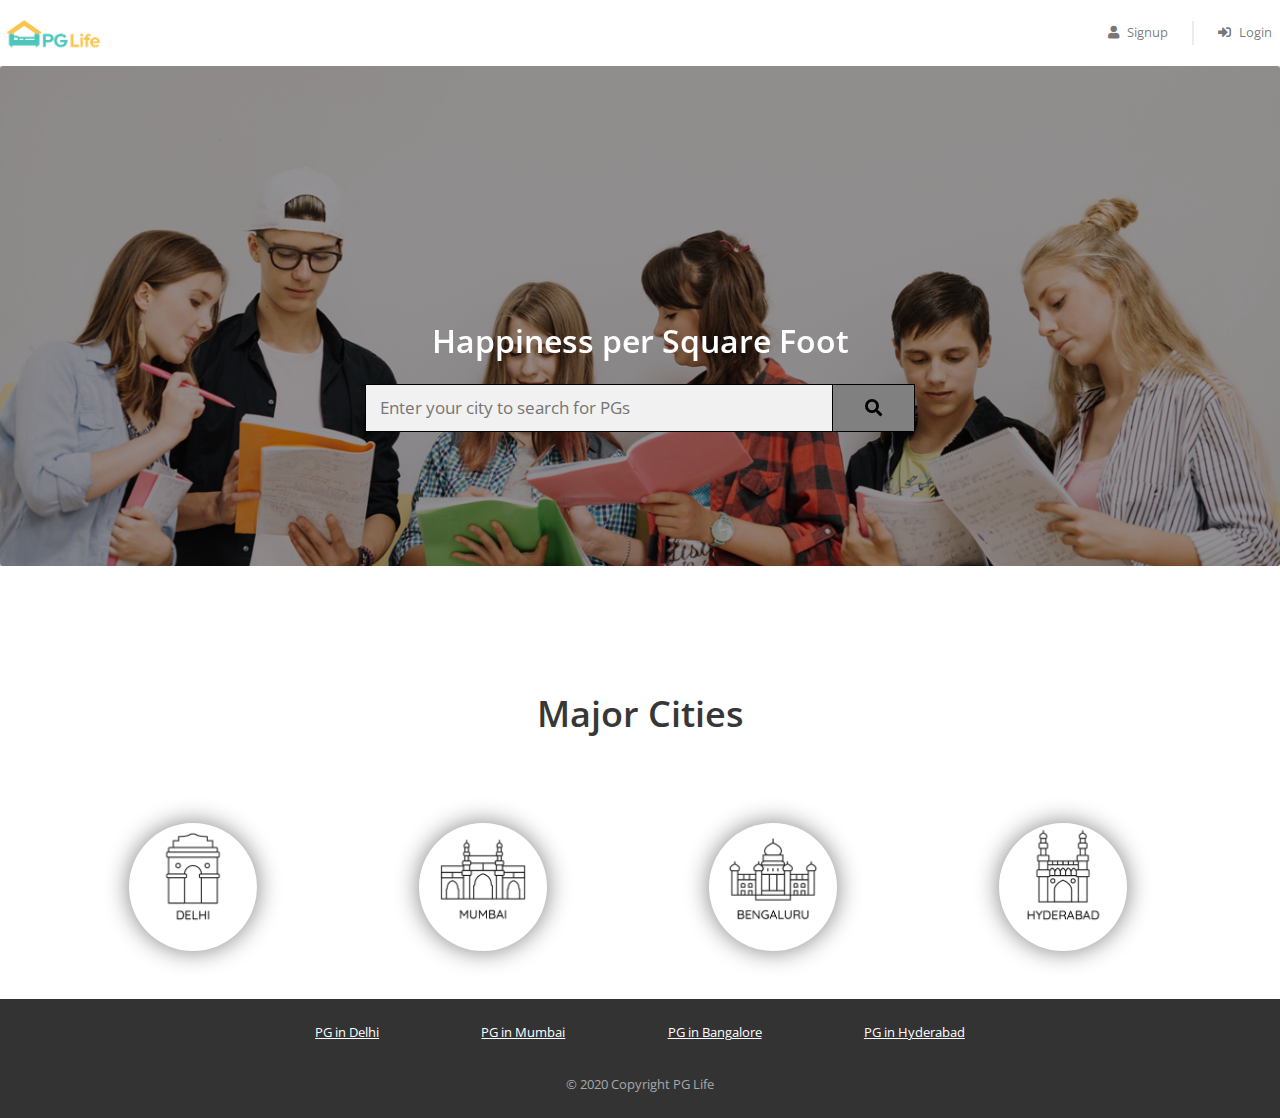
==== PGLife/index.html @ 45379906 "Updated" ====
<!DOCTYPE html>
<html lang="en">
    <head>
        <meta name= "viewport" content="width= device-width, initial-scale=1" >
        <title>Welcome | PG Life</title>

        <link href="css/bootstrap.min.css" rel="stylesheet" />
        <link href="https://use.fontawesome.com/releases/v5.11.2/css/all.css" rel="stylesheet" />
        <link href="https://fonts.googleapis.com/css2?family=Open+Sans:ital,wght@0,300;0,400;0,600;0,700;0,800;1,300;1,400;1,600;1,700;1,800&display=swap" rel="stylesheet" />
        <link href="css/common.css" rel="stylesheet" />
        <link href="css/index.css" rel="stylesheet" />
       
    </head>

    <body>
        <!-- header -->
        <div class="header sticky-top">
            <nav class="navbar navbar-expand-md navbar-light">
                <a class="navbar-brand" href="index.html">
                    <img src="img/logo.png" />
                </a>
                <button class="navbar-toggler" type="button" data-toggle="collapse" data-target="#my-navbar">
                    <span class="navbar-toggler-icon"></span>
                </button>
    
                <div class="collapse navbar-collapse justify-content-end" id="my-navbar">
                    <ul class="navbar-nav">
                        <li class="nav-item">
                            <a class="nav-link" href="#" data-toggle="modal" data-target="#signup-modal">
                                <i class="fas fa-user"></i>Signup
                            </a>
                        </li>
                        <div class="nav-vl"></div>
                        <li class="nav-item">
                            <a class="nav-link" href="#" data-toggle="modal" data-target="#login-modal">
                                <i class="fas fa-sign-in-alt"></i>Login
                            </a>
                        </li>
                    </ul>
                </div>
            </nav>
        </div>
        <!--background image and search bar -->
        <div class= "background1" >
        
            <section>
                
                <div id="background-images1" class="carousel slide carousel-fade" data-ride="carousel">
                    <ol class="carousel-indicators">
                        <li data-target="#background-images1" data-slide-to="0" class="active"></li>
                        <li data-target="#background-images1" data-slide-to="1" class="active"></li>
                        <li data-target="#background-images1" data-slide-to="2" class="active"></li>
                    </ol>
                    <div class="carousel-inner">
                        <div class="carousel-item active">
                            <img class="d-block w-100" src="img/bg.png" alt="slide">
                            <div class="col-12 w-100 card-img-overlay" style="background-color: rgba(0,0,0,0.4);"></div>
                        </div>
                        <div class="carousel-item">
                            <img class="d-block w-100" src="img/bg2.png" alt="slide">
                            <div class="col-12 w-100 card-img-overlay" style="background-color: rgba(0,0,0,0.4);"></div>
                        </div>
                        <div class="carousel-item">
                            <img class="d-block w-100" src="img/bg3.png" alt="slide">
                            <div class="col-12 w-100 card-img-overlay" style="background-color: rgba(0,0,0,0.4);"></div>
                        </div>
                </div>
    
            </section>
            
            
            <section>
             <!-- search bar right align -->
                <div class="content">
                    <h2 class="main-heading text-white p-3">Happiness per Square Foot</h2>
                    <form class ="bar" action="" >
                        <input type="text" placeholder=" Enter your city to search for PGs" name="search">
                        <button>
                            <i class="fa fa-search" style=" font-size: 17px;"> </i>
                        </button>
                    </form>
                </div>
        
            </section>
        </div>
        <!--Major Cities-->
        
        <h1 class="text-center">Major Cities</h1>
        <!--Cities icon Link -->
        <div class="container-fluid">

            <div class="row col-12 py-5 px-5 text-center">

                <div class="col-12 col-sm-6 col-md-3 mx-auto image">
                    <a href="">
                        <div class="city-card box-shadow-custom">
                        <img class="col-12 " src="img/delhi.png" alt="">
                    </div>
                    </a>
                </div>

                <div class="col-12 col-sm-6 col-md-3 mx-auto image">
                    <a href="property_list.html">
                        <div class="city-card box-shadow-custom">
                        <img class="col-12 " src="img/mumbai.png" alt="">
                    </div>
                    </a>
                </div>

                <div class="col-12 col-sm-6 col-md-3 mx-auto image">
                    <a href="">
                        <div class="city-card box-shadow-custom">
                        <img class="col-12 " src="img/bangalore.png" alt="">
                    </div>
                    </a>
                </div>

                <div class="col-12 col-sm-6 col-md-3 mx-auto image">
                    <a href="">
                        <div class="city-card box-shadow-custom">
                        <img class="col-12 " src="img/hyderabad.png" alt="">
                    </div>
                    </a>
                </div>


            </div>
        </div>

        <!-- Footer -->

        <div class="footer">
            <div class="page-container footer-container">
                <div class="footer-cities">
                    <div class="footer-city">
                        <a href="property_list.html">PG in Delhi</a>
                    </div>
                    <div class="footer-city">
                        <a href="property_list.html">PG in Mumbai</a>
                    </div>
                    <div class="footer-city">
                        <a href="property_list.html">PG in Bangalore</a>
                    </div>
                    <div class="footer-city">
                        <a href="property_list.html">PG in Hyderabad</a>
                    </div>
                </div>
                <div class="footer-copyright">© 2020 Copyright PG Life </div>
            </div>
        </div>
    
        <!-- signup modal-->

        <div class="modal fade" id="signup-modal" tabindex="-1" role="dialog" aria-labelledby="signup-heading" aria-hidden="true">
            <div class="modal-dialog" role="document">
                <div class="modal-content">
                    <div class="modal-header">
                        <h5 class="modal-title" id="signup-heading">Signup with PGLife</h5>
                        <button type="button" class="close" data-dismiss="modal" aria-label="Close">
                            <span aria-hidden="true">&times;</span>
                        </button>
                    </div>
    
                    <div class="modal-body">
                        <form id="signup-form" class="form" role="form">
                            <div class="input-group form-group">
                                <div class="input-group-prepend">
                                    <span class="input-group-text">
                                        <i class="fas fa-user"></i>
                                    </span>
                                </div>
                                <input type="text" class="form-control" name="full_name" placeholder="Full Name" maxlength="30" required>
                            </div>
    
                            <div class="input-group form-group">
                                <div class="input-group-prepend">
                                    <span class="input-group-text">
                                        <i class="fas fa-phone-alt"></i>
                                    </span>
                                </div>
                                <input type="text" class="form-control" name="phone" placeholder="Phone Number" maxlength="10" minlength="10" required>
                            </div>
    
                            <div class="input-group form-group">
                                <div class="input-group-prepend">
                                    <span class="input-group-text">
                                        <i class="fas fa-envelope"></i>
                                    </span>
                                </div>
                                <input type="email" class="form-control" name="email" placeholder="Email" required>
                            </div>
    
                            <div class="input-group form-group">
                                <div class="input-group-prepend">
                                    <span class="input-group-text">
                                        <i class="fas fa-lock"></i>
                                    </span>
                                </div>
                                <input type="password" class="form-control" name="password" placeholder="Password" minlength="6" required>
                            </div>
    
                            <div class="input-group form-group">
                                <div class="input-group-prepend">
                                    <span class="input-group-text">
                                        <i class="fas fa-university"></i>
                                    </span>
                                </div>
                                <input type="text" class="form-control" name="college_name" placeholder="College Name" maxlength="150" required>
                            </div>
    
                            <div class="form-group">
                                <span>I'm a</span>
                                <input type="radio" class="ml-3" id="gender-male" name="gender" value="male" /> Male
                                <label for="gender-male">
                                </label>
                                <input type="radio" class="ml-3" id="gender-female" name="gender" value="female" />
                                <label for="gender-female">
                                    Female
                                </label>
                            </div>
    
                            <div class="form-group">
                                <button type="submit" class="btn btn-block btn-primary">Create Account</button>
                            </div>
                        </form>
                    </div>
    
                    <div class="modal-footer">
                        <span>Already have an account?
                            <a href="#" data-dismiss="modal" data-toggle="modal" data-target="#login-modal">Login</a>
                        </span>
                    </div>
                </div>
            </div>
        </div>
        <!-- signin modal -->

        <div class="modal fade" id="login-modal" tabindex="-1" role="dialog" aria-labelledby="login-heading" aria-hidden="true">
            <div class="modal-dialog modal-dialog-centered" role="document">
                <div class="modal-content">
                    <div class="modal-header">
                        <h5 class="modal-title" id="login-heading">Login with PGLife</h5>
                        <button type="button" class="close" data-dismiss="modal" aria-label="Close">
                            <span aria-hidden="true">&times;</span>
                        </button>
                    </div>
    
                    <div class="modal-body">
                        <form id="login-form" class="form" role="form">
                            <div class="input-group form-group">
                                <div class="input-group-prepend">
                                    <span class="input-group-text">
                                        <i class="fas fa-user"></i>
                                    </span>
                                </div>
                                <input type="email" class="form-control" name="email" placeholder="Email" required>
                            </div>
    
                            <div class="input-group form-group">
                                <div class="input-group-prepend">
                                    <span class="input-group-text">
                                        <i class="fas fa-lock"></i>
                                    </span>
                                </div>
                                <input type="password" class="form-control" name="password" placeholder="Password" minlength="6" required>
                            </div>
    
                            <div class="form-group">
                                <button type="submit" class="btn btn-block btn-primary">Login</button>
                            </div>
                        </form>
                    </div>
    
                    <div class="modal-footer">
                        <span>
                            <a href="#" data-dismiss="modal" data-toggle="modal" data-target="#signup-modal">Click here</a>
                            to register a new account
                        </span>
                    </div>
                </div>
            </div>
        </div>
        <script type="text/javascript" src="js/jquery.js"></script>
        <script type="text/javascript" src="js/bootstrap.min.js"></script>
    
    </body>
</html>
---- PGLife/css/common.css ----
* {
    box-sizing: border-box;
    font-family: 'Open Sans', sans-serif;
}

body {
    color: #373737;
    font-size: 16px;
    position: relative;
}

h1,
h2,
h3,
h4,
h5,
h6 {
    font-weight: 600;
}

h1 {
    font-size: 36px;
    margin-bottom: 40px;
}

@media (max-width: 768px) {
    h1 {
        font-size: 28px;
    }
}

h3 {
    font-size: 24px;
    margin-bottom: 12px;
}

h5 {
    font-size: 16px;
    margin-bottom: 10px;
}

.btn-primary,
.btn-warning,
.btn-danger {
    color: white;
    font-weight: bold;
}

.input-group .input-group-text i {
    width: 14px;
}

input[type="radio"] {
    position: relative;
    top: 1px;
}

.breadcrumb {
    background-color: #e5e3e8;
    font-size: 13px;
    border-radius: 0px;
    margin-bottom: 0px;
}

.container {
    max-width: 920px;
    padding: 0px 20px;
}

.page-container {
    max-width: 800px;
    padding: 80px 24px;
    margin: auto;
}

@media (max-width: 768px) {
    .page-container {
        padding: 64px 24px;
    }
}

.white {
    color: #ffffff;
}

#loading {
    display: none;
    background-color: #666666;
    background-image: url("../img/progress_spinner.gif");
    background-repeat: no-repeat;
    background-position: center;
    opacity: 0.4;
    position: fixed;
    top: 0px;
    right: 0px;
    width: 100%;
    height: 100%;
    z-index: 10000000;
}

/* Login Modal */
#login-modal .modal-dialog {
    width: 350px;
    margin: auto;
}

.modal-footer {
    background-color: #f4f4f4;
    justify-content: center;
}

/* Header */
.header {
    background-color: white;
    font-size: 13px;
}

.header .navbar .navbar-brand img {
    height: 40px;
}

.header .navbar .nav-item i {
    margin-right: 8px;
}

.header .nav-vl {
    border-left: 2px solid #d6d6d678;
    height: 24px;
    margin: auto 16px;
    display: block;
}

@media(max-width:768px) {
    .header .nav-vl {
        display: none;
    }
}

.header .nav-name {
    font-weight: bold;
    margin: auto 16px;
}

@media(max-width:768px) {
    .header .nav-name {
        margin: 8px 0px
    }
}

/* Footer */
.footer {
    background-color: #333333;
    font-size: 13px;
}

.footer-container {
    padding: 24px;
}

.footer-cities {
    display: flex;
    flex-wrap: wrap;
    justify-content: space-around;
}

.footer-city {
    margin-bottom: 8px;
    text-align: center;
}

@media(max-width:768px) {
    .footer-city {
        width: 100%;
    }
}

.footer-city a {
    color: #ffffff;
}

.footer-copyright {
    color: #a9a9a9;
    text-align: center;
    padding-top: 24px;
}
---- PGLife/css/index.css ----
*{
    box-sizing: border-box;
}
.carousel img {
    height: 500px;
    object-fit: fill;
}



form.bar::after{
    content: "";
    clear: both;
    display: table;
}

.background-images1{
    position: relative;
    z-index: 2;
    
}
.bar{
    margin: auto;
    max-width: 550px;
}

.content{
    text-align: center;
    position: relative;
    top: -260px;
    z-index: 1;

    
}
form.bar input[ type=text ]{
   
    padding: 10px;
    font-size: 17px;
    border: 1px solid black;
    float: left;
    width:85%;
    background: #f1f1f1;
    

}
form.bar button{
    float: left;
    width: 15%;
    padding: 10px;
    color: black;
    background:grey;
    font-size: 17px;
    border: 1px solid black;
    border-left: none;
    cursor: pointer;
}
form.bar button:hover{
    background: darkgrey;
}

.box-shadow-custom{
   
      box-shadow: 0px 0px 25px grey;
    height: 8em;
    width: 8em;
    display: flex;
    margin: auto;
    text-align: center;
    border-radius: 50%;
}

 .box-shadow-custom img{
                    margin-left: 0.75em;
                width: 6.5em;
                height: 6.5em;
            }

@media (max-width:768px) {
    .bar{
        max-width:350px;
    }
    .main-heading{
        font-size: 20px;
    }
    h1{
        font-size: 24px !important;
    }
    .image{
        margin-bottom: 50px;
    }
    
}
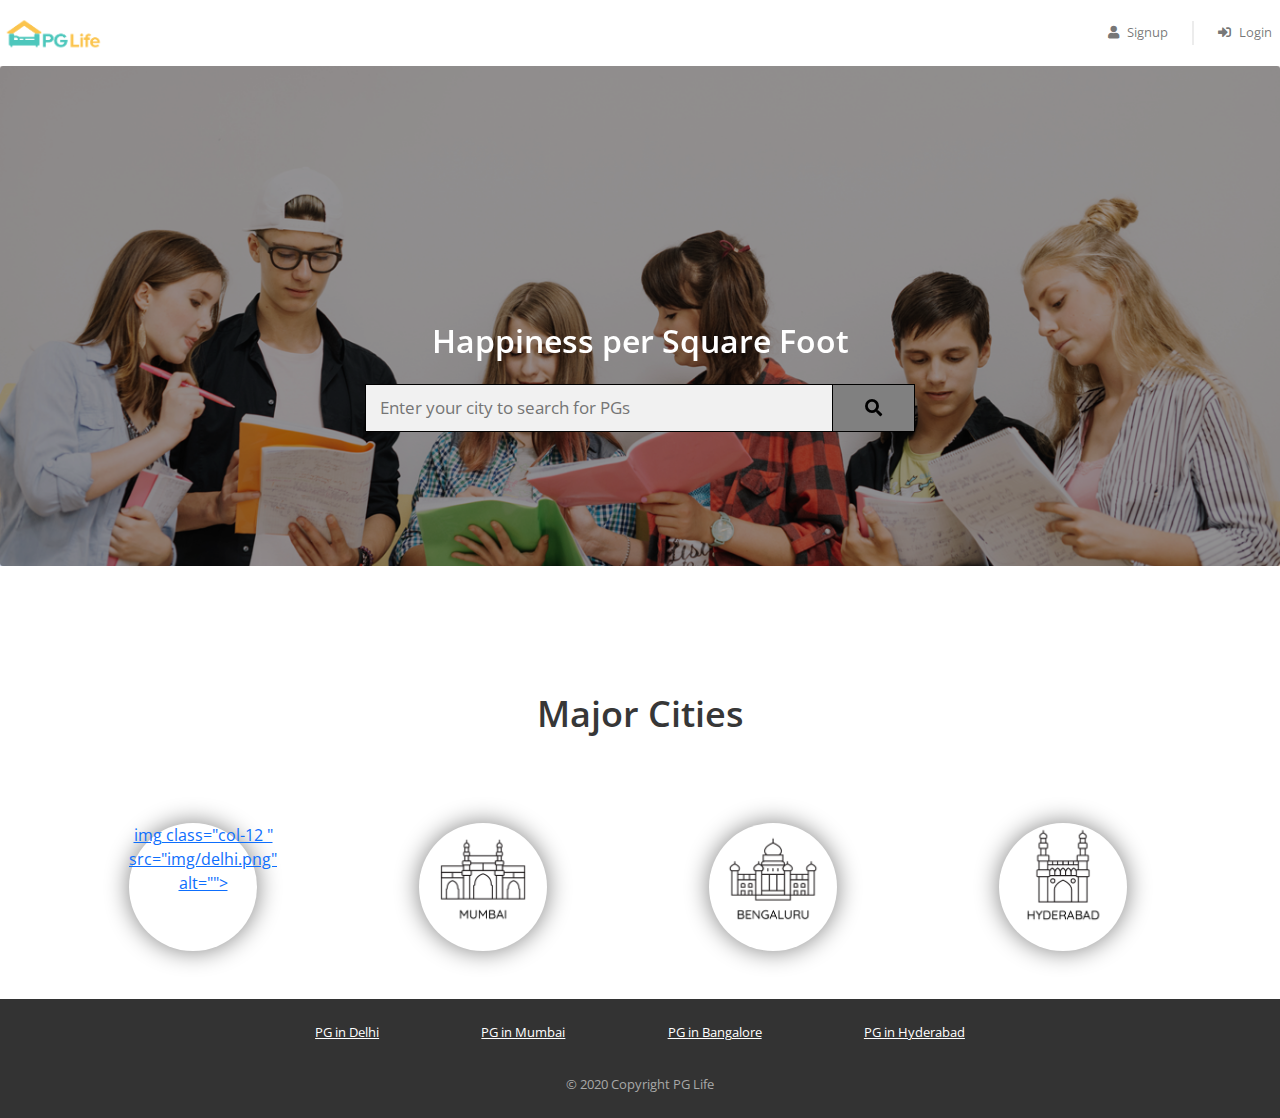
==== commit 3c5e4563: "Update index.html" ====
--- a/PGLife/index.html
+++ b/PGLife/index.html
@@ -92,9 +92,9 @@
             <div class="row col-12 py-5 px-5 text-center">
 
                 <div class="col-12 col-sm-6 col-md-3 mx-auto image">
-                    <a href="">
-                        <div class="city-card box-shadow-custom">
-                        <img class="col-12 " src="img/delhi.png" alt="">
+                    <a href="property_listDelhi.html">
+                        <div class="city-card box-shadow-custom">
+                        img class="col-12 " src="img/delhi.png" alt=""></a>
                     </div>
                     </a>
                 </div>
@@ -108,7 +108,7 @@
                 </div>
 
                 <div class="col-12 col-sm-6 col-md-3 mx-auto image">
-                    <a href="">
+                    <a href="property_list.html">
                         <div class="city-card box-shadow-custom">
                         <img class="col-12 " src="img/bangalore.png" alt="">
                     </div>
@@ -116,7 +116,7 @@
                 </div>
 
                 <div class="col-12 col-sm-6 col-md-3 mx-auto image">
-                    <a href="">
+                    <a href="property_list.html">
                         <div class="city-card box-shadow-custom">
                         <img class="col-12 " src="img/hyderabad.png" alt="">
                     </div>
@@ -284,4 +284,4 @@
         <script type="text/javascript" src="js/bootstrap.min.js"></script>
     
     </body>
-</html>+</html>
